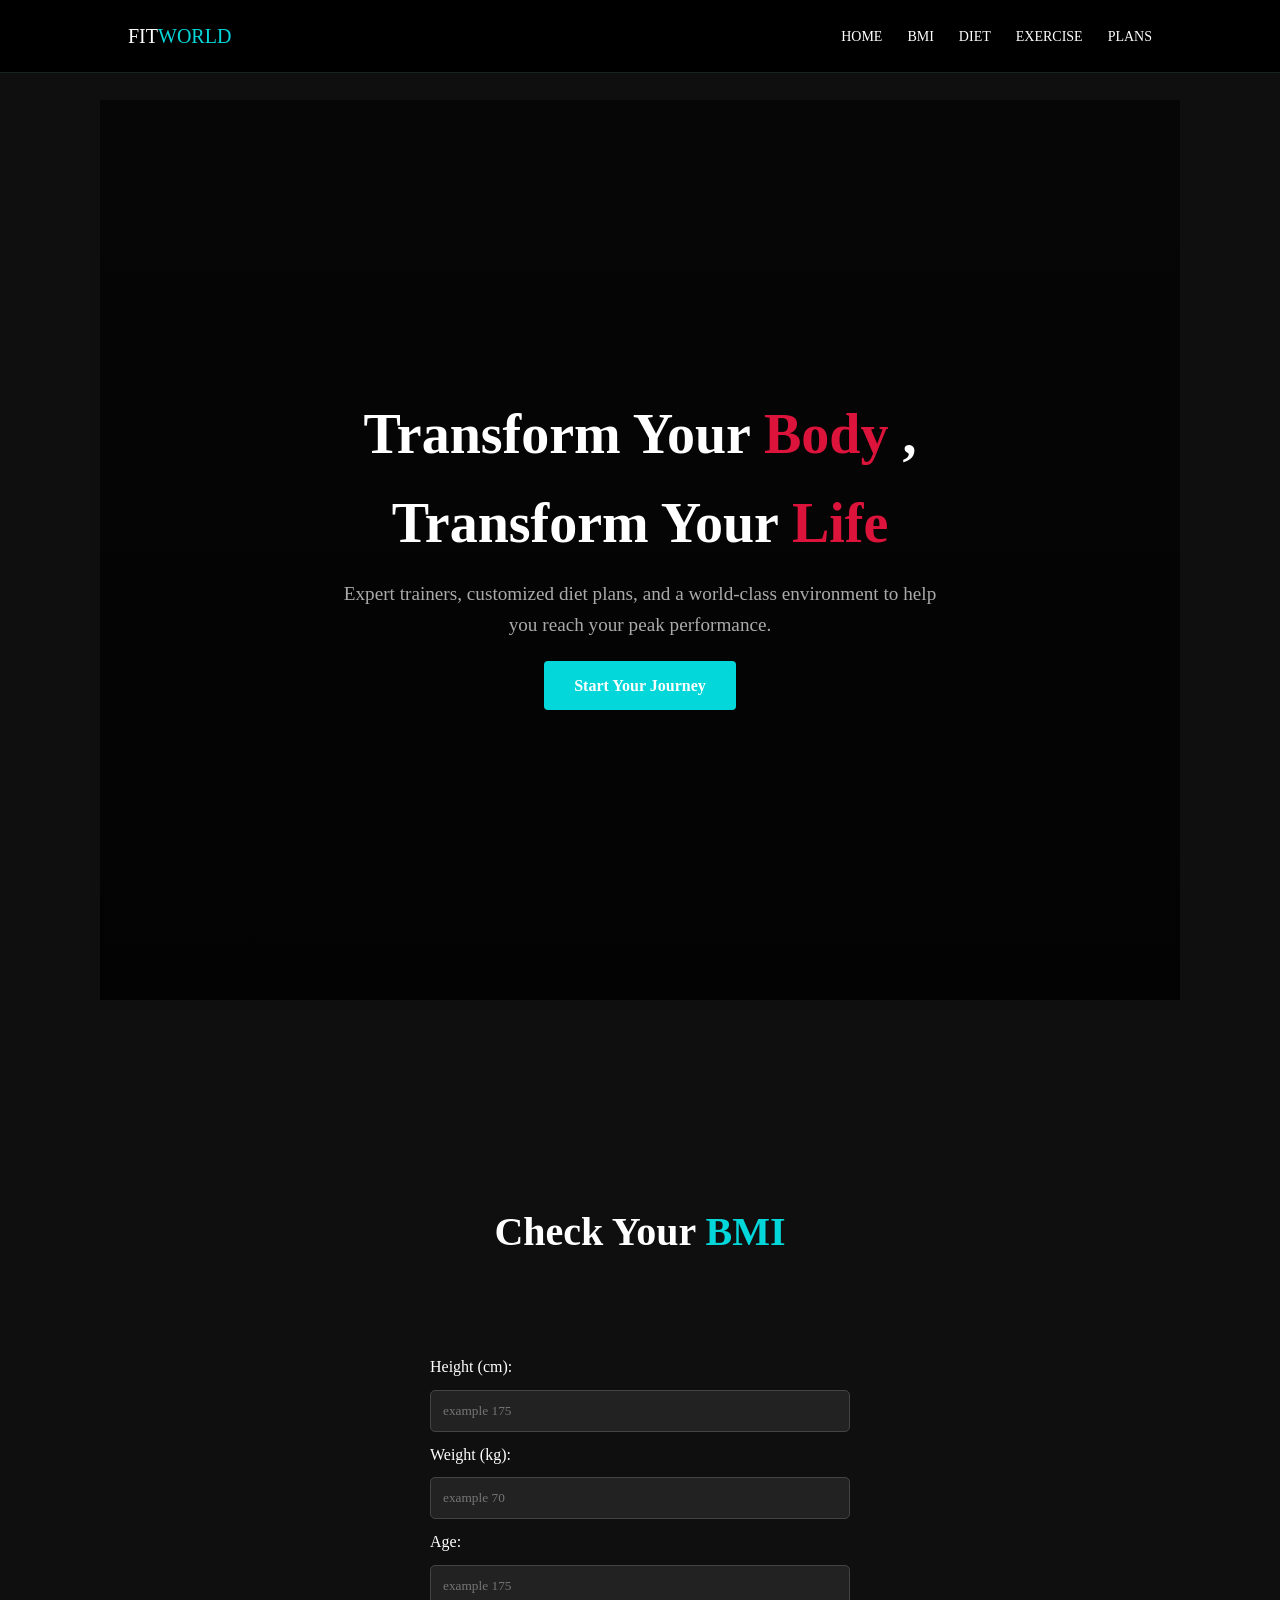
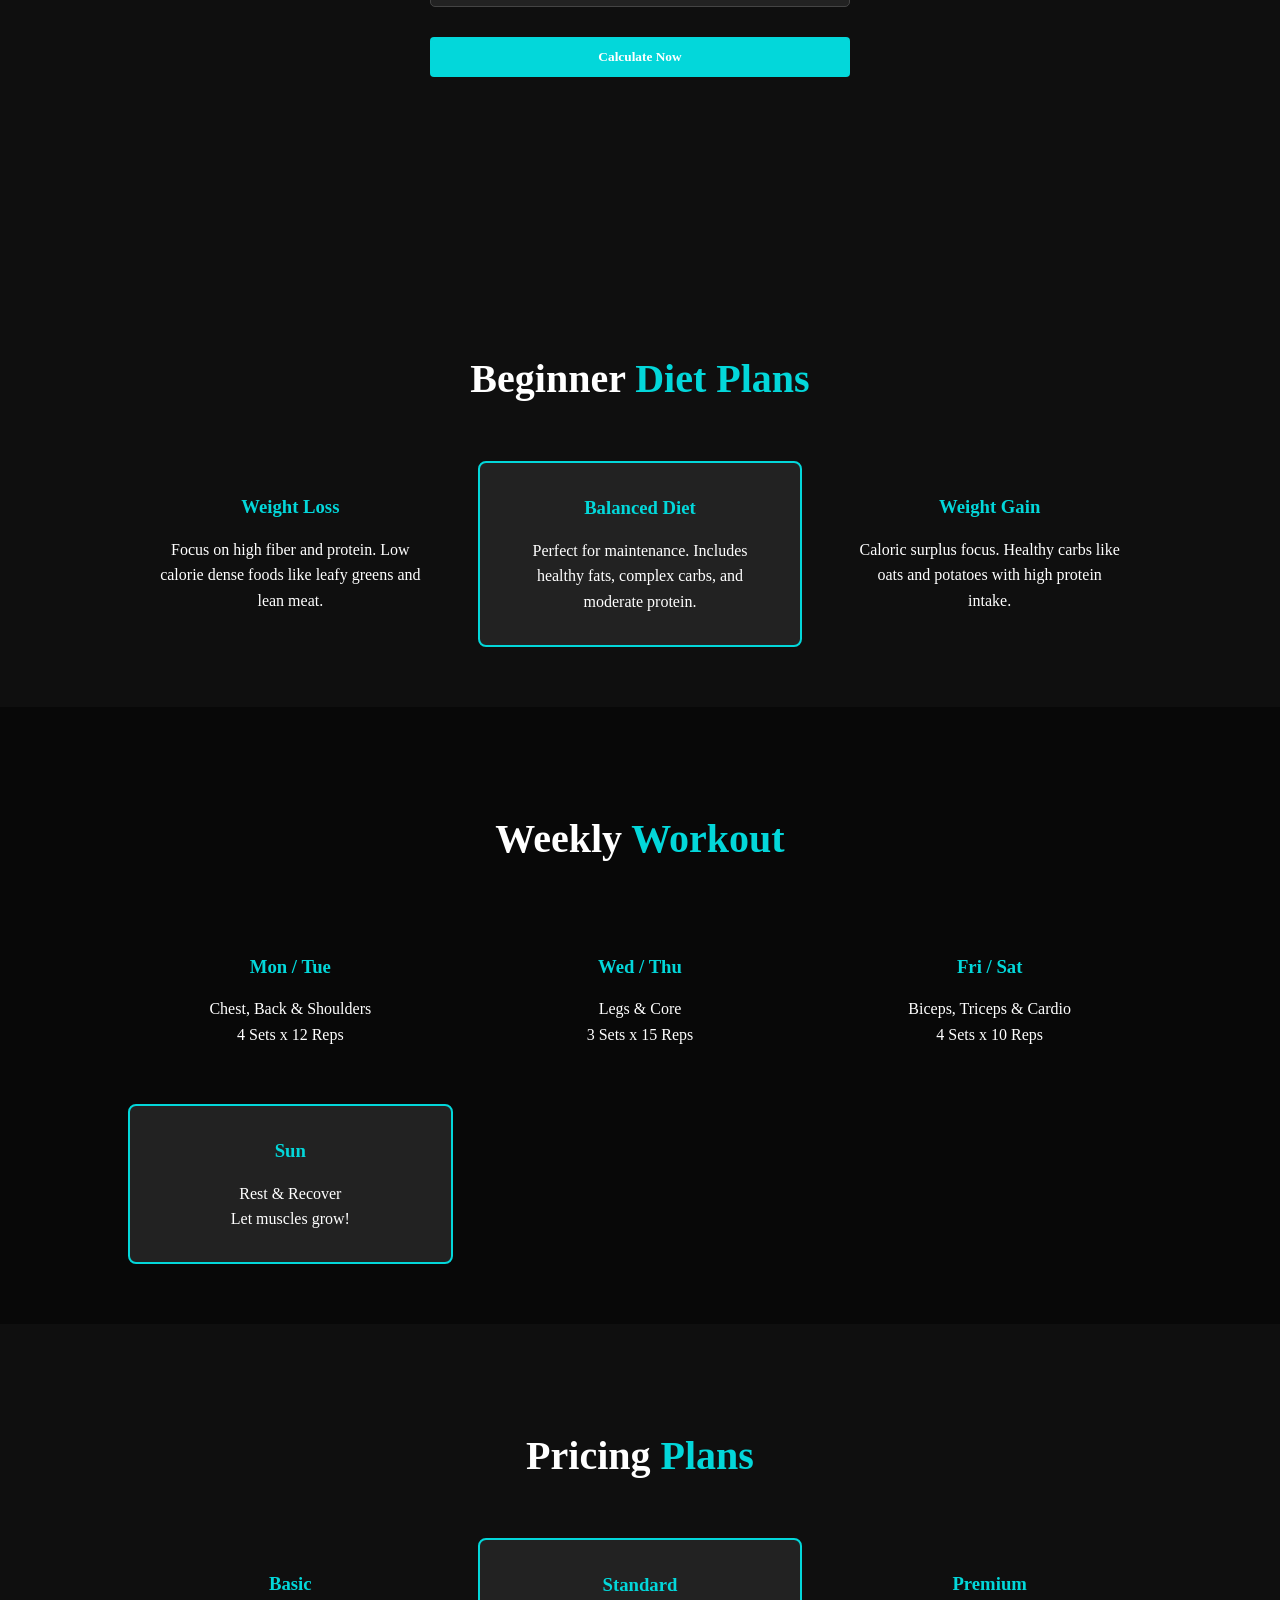
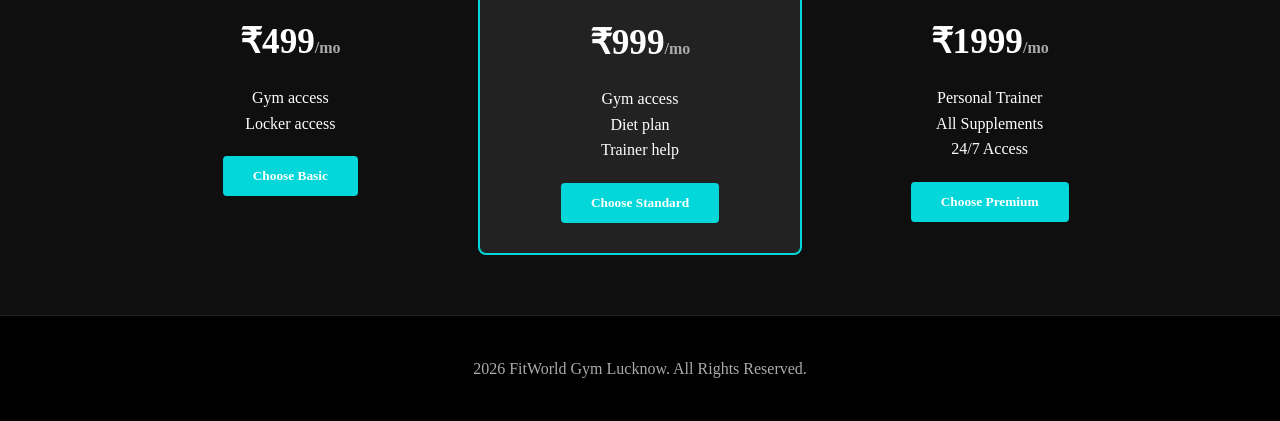
==== index.html @ 7ad17946 "Add files via upload" ====
<!DOCTYPE html>
<html lang="en">
<head>
    <meta charset="UTF-8">
    <meta name="viewport" content="width=device-width, initial-scale=1.0">
    <title>FitWorld Gym </title>
    

    <style>
        * {
            margin: 0;
            padding: 0;
            box-sizing: border-box;
            font-family: 'Times New Roman', Times, serif;
            scroll-behavior: smooth;
        }

        :root {
            --primary: #03d7da; 
            --dark: #0f0f0f;
            --bg: #1a1a1a;
            --white: #ffffff;
            --gray: #aaaaaa;
        }

        body {
            background-color: var(--dark);
            color: var(--white);
            line-height: 1.6;
        }

     
        .navbar {
            display: flex;
            justify-content: space-between;
            align-items: center;
            padding: 20px 10%;
            background: rgba(0, 0, 0, 0.95);
            position: fixed;
            width: 100%;
            top: 0;
            z-index: 1000;
            border-bottom: 1px solid #172424;
        }

        .logo { font-size: 20px; font-weight: 500; }
        .logo span { color: var(--primary); }

        .nav-links { display: flex; list-style: none; }
        .nav-links li a {
            color: var(--white);
            text-decoration: none;
            margin-left: 25px;
            font-size: 14px;
            text-transform: uppercase;
            
        }
	.nav-links li a:hover{color: crimson;}

        .hero {
            height: 100vh;
            background: linear-gradient(rgba(0,0,0,0.6), rgba(0,0,0,0.8)), 
                        url(https://wallpapercave.com/wp/wp12425019.jpg);
	    margin:100px;
	    padding:200px;
            background-size: cover;
            background-position: center;
            display: flex;
            flex-direction: column;
            justify-content: center;
            align-items: center;
            text-align: center;
        }

        .hero h1 { font-size: 3.5rem; margin-bottom: 10px; }
        .hero p { color: var(--gray); font-size: 1.2rem; max-width: 600px; }

               .btn {
            background: var(--primary);
            color: white;
            padding: 12px 30px;
            border: none;
            border-radius: 4px;
            text-decoration: none;
            cursor: pointer;
            font-weight: bold;
            margin-top: 20px;
           
        }
        .btn:hover { background: #b30000; transform: translateY(-3px); }

               .section { padding: 100px 10% 60px; }
        .title { text-align: center; margin-bottom: 50px; font-size: 2.5rem; }
        .title span { color: var(--primary); }

               .grid {
            display: grid;
            grid-template-columns: repeat(auto-fit, minmax(280px, 1fr));
            gap: 25px;
        }

               .card {
            background: var(--card-bg);
            padding: 30px;
            border-radius: 8px;
            text-align: center;
            border: 1px solid transparent;
                    }
        .card:hover { border-color: var(--primary); transform: scale(1.02); }
        .card h3 { color: var(--primary); margin-bottom: 15px; }

       
        .bmi-box {
            max-width: 500px;
            margin: 0 auto;
            background: var(--card-bg);
            padding: 40px;
            border-radius: 10px;
        }
        .bmi-box input {
            width: 100%;
            padding: 12px;
            margin: 10px 0;
            background: #222;
            border: 1px solid #444;
            color: white;
            border-radius: 5px;
        }
        .res-display { margin-top: 20px; font-size: 1.2rem; min-height: 50px; }

               .featured { border: 2px solid var(--primary); background: #222; }
        .price { font-size: 2.2rem; margin: 15px 0; font-weight: bold; }
        .price small { font-size: 1rem; color: var(--gray); }

               footer { padding: 40px; background: #000; text-align: center; color: var(--gray); border-top: 1px solid #222; }
        
               @media (max-width: 768px) {
            .nav-links { display: none; } 
            .hero h1 { font-size: 2.2rem; }
        }
    </style>
</head>
<body>

    <nav class="navbar">
        <div class="logo">FIT<span>WORLD</span></div>
        <ul class="nav-links">
            <li><a href="#home">Home</a></li>
            <li><a href="#bmi">BMI</a></li>
            <li><a href="#diet">Diet</a></li>
            <li><a href="#exercise">Exercise</a></li>
            <li><a href="#plans">Plans</a></li>
        </ul>
    </nav>

    <section id="home" class="hero">
        <h1>Transform Your <span style="color:crimson;"> Body </span>, <br>Transform Your<span style="color:crimson;"> Life </span></h1>
        <p>Expert trainers, customized diet plans, and a world-class environment to help you reach your peak performance.</p>
        <a href="#plans" class="btn">Start Your Journey</a>
    </section>

    <section id="bmi" class="section">
        <h2 class="title">Check Your <span>BMI</span></h2>
        <div class="bmi-box">
            <label>Height (cm):</label>
            <input type="number" id="height" placeholder="example 175">
            <label>Weight (kg):</label>
            <input type="number" id="weight" placeholder="example 70">
	    <label>Age:</label>
            <input type="number" id="Age" placeholder="example 175">

            <button onclick="calculateBMI()" class="btn" style="width: 100%;">Calculate Now</button>
            <div id="bmi-result" class="res-display"></div>
        </div>
    </section>

    <section id="diet" class="section">
        <h2 class="title">Beginner <span>Diet Plans</span></h2>
        <div class="grid">
            <div class="card">
                                <h3>Weight Loss</h3>
                <p>Focus on high fiber and protein. Low calorie dense foods like leafy greens and lean meat.</p>
            </div>
            <div class="card featured">
                                <h3>Balanced Diet</h3>
                <p>Perfect for maintenance. Includes healthy fats, complex carbs, and moderate protein.</p>
            </div>
            <div class="card">
                                <h3>Weight Gain</h3>
                <p>Caloric surplus focus. Healthy carbs like oats and potatoes with high protein intake.</p>
            </div>
        </div>
    </section>

    <section id="exercise" class="section" style="background: #080808;">
        <h2 class="title">Weekly <span>Workout</span></h2>
        <div class="grid">
            <div class="card"><h3>Mon / Tue</h3><p>Chest, Back & Shoulders<br>4 Sets x 12 Reps</p></div>
            <div class="card"><h3>Wed / Thu</h3><p>Legs & Core<br>3 Sets x 15 Reps</p></div>
            <div class="card"><h3>Fri / Sat</h3><p>Biceps, Triceps & Cardio<br>4 Sets x 10 Reps</p></div>
            <div class="card featured"><h3>Sun</h3><p>Rest & Recover<br>Let muscles grow!</p></div>
        </div>
    </section>

    <section id="plans" class="section">
        <h2 class="title">Pricing <span>Plans</span></h2>
        <div class="grid">
            <div class="card">
                <h3>Basic</h3>
                <div class="price">₹499<small>/mo</small></div>
                <p>Gym access <br> Locker access</p>
                <button class="btn">Choose Basic</button>
            </div>
            <div class="card featured">
                <h3>Standard</h3>
                <div class="price">₹999<small>/mo</small></div>
                <p>Gym access <br> Diet plan <br> Trainer help</p>
                <button class="btn">Choose Standard</button>
            </div>
            <div class="card">
                <h3>Premium</h3>
                <div class="price">₹1999<small>/mo</small></div>
                <p>Personal Trainer <br> All Supplements <br> 24/7 Access</p>
                <button class="btn">Choose Premium</button>
            </div>
        </div>
    </section>

    <footer>
               <p> 2026 FitWorld Gym Lucknow. All Rights Reserved.</p>
    </footer>

    <script>
        function calculateBMI() {
            const h = document.getElementById('height').value;
            const w = document.getElementById('weight').value;
            const output = document.getElementById('bmi-result');

            if(h > 0 && w > 0) {
                const bmi = (w / ((h / 100) * (h / 100))).toFixed(1);
                let msg = "";
                
                if(bmi < 18.5) msg = "Underweight - Time to bulk up!";
                else if(bmi < 25) msg = "Normal - You are fit!";
                else if(bmi < 30) msg = "Overweight - Time to hit the treadmill!";
                else msg = "Obese - Let's start a strict routine!";

                output.innerHTML = `<span style="color: #ff0000; font-weight: bold;">BMI: ${bmi}</span><br>${msg}`;
            } else {
                output.innerHTML = "Please enter valid numbers!";
            }
        }
    </script>
</body>
</html>
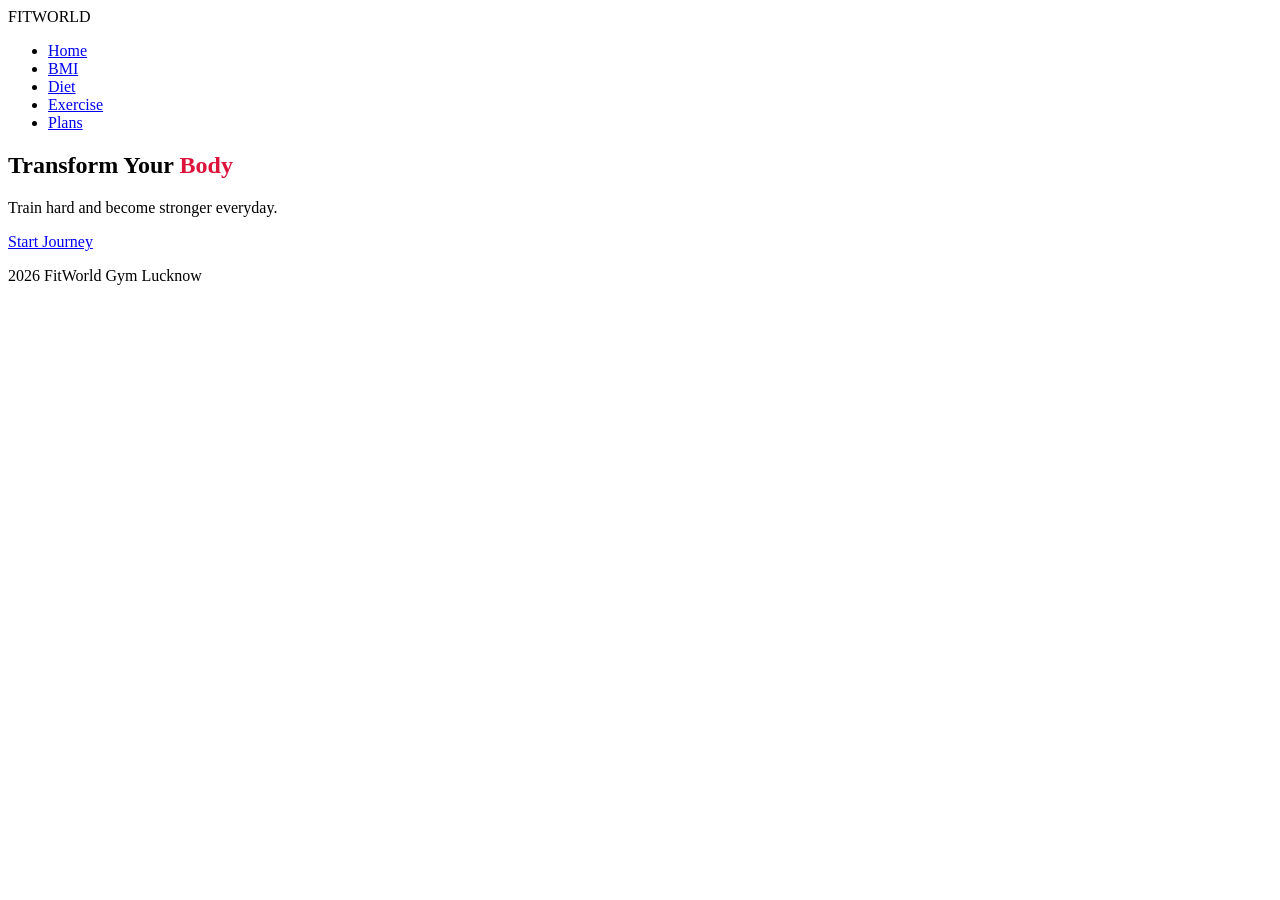
==== commit 819e4361: "Add files via upload" ====
--- a/index.html
+++ b/index.html
@@ -1,255 +1,56 @@
 <!DOCTYPE html>
 <html lang="en">
 <head>
+
     <meta charset="UTF-8">
     <meta name="viewport" content="width=device-width, initial-scale=1.0">
-    <title>FitWorld Gym </title>
-    
 
-    <style>
-        * {
-            margin: 0;
-            padding: 0;
-            box-sizing: border-box;
-            font-family: 'Times New Roman', Times, serif;
-            scroll-behavior: smooth;
-        }
+    <title>FitWorld Gym</title>
 
-        :root {
-            --primary: #03d7da; 
-            --dark: #0f0f0f;
-            --bg: #1a1a1a;
-            --white: #ffffff;
-            --gray: #aaaaaa;
-        }
+    <link rel="stylesheet" href="style.css">
 
-        body {
-            background-color: var(--dark);
-            color: var(--white);
-            line-height: 1.6;
-        }
+</head>
 
-     
-        .navbar {
-            display: flex;
-            justify-content: space-between;
-            align-items: center;
-            padding: 20px 10%;
-            background: rgba(0, 0, 0, 0.95);
-            position: fixed;
-            width: 100%;
-            top: 0;
-            z-index: 1000;
-            border-bottom: 1px solid #172424;
-        }
-
-        .logo { font-size: 20px; font-weight: 500; }
-        .logo span { color: var(--primary); }
-
-        .nav-links { display: flex; list-style: none; }
-        .nav-links li a {
-            color: var(--white);
-            text-decoration: none;
-            margin-left: 25px;
-            font-size: 14px;
-            text-transform: uppercase;
-            
-        }
-	.nav-links li a:hover{color: crimson;}
-
-        .hero {
-            height: 100vh;
-            background: linear-gradient(rgba(0,0,0,0.6), rgba(0,0,0,0.8)), 
-                        url(https://wallpapercave.com/wp/wp12425019.jpg);
-	    margin:100px;
-	    padding:200px;
-            background-size: cover;
-            background-position: center;
-            display: flex;
-            flex-direction: column;
-            justify-content: center;
-            align-items: center;
-            text-align: center;
-        }
-
-        .hero h1 { font-size: 3.5rem; margin-bottom: 10px; }
-        .hero p { color: var(--gray); font-size: 1.2rem; max-width: 600px; }
-
-               .btn {
-            background: var(--primary);
-            color: white;
-            padding: 12px 30px;
-            border: none;
-            border-radius: 4px;
-            text-decoration: none;
-            cursor: pointer;
-            font-weight: bold;
-            margin-top: 20px;
-           
-        }
-        .btn:hover { background: #b30000; transform: translateY(-3px); }
-
-               .section { padding: 100px 10% 60px; }
-        .title { text-align: center; margin-bottom: 50px; font-size: 2.5rem; }
-        .title span { color: var(--primary); }
-
-               .grid {
-            display: grid;
-            grid-template-columns: repeat(auto-fit, minmax(280px, 1fr));
-            gap: 25px;
-        }
-
-               .card {
-            background: var(--card-bg);
-            padding: 30px;
-            border-radius: 8px;
-            text-align: center;
-            border: 1px solid transparent;
-                    }
-        .card:hover { border-color: var(--primary); transform: scale(1.02); }
-        .card h3 { color: var(--primary); margin-bottom: 15px; }
-
-       
-        .bmi-box {
-            max-width: 500px;
-            margin: 0 auto;
-            background: var(--card-bg);
-            padding: 40px;
-            border-radius: 10px;
-        }
-        .bmi-box input {
-            width: 100%;
-            padding: 12px;
-            margin: 10px 0;
-            background: #222;
-            border: 1px solid #444;
-            color: white;
-            border-radius: 5px;
-        }
-        .res-display { margin-top: 20px; font-size: 1.2rem; min-height: 50px; }
-
-               .featured { border: 2px solid var(--primary); background: #222; }
-        .price { font-size: 2.2rem; margin: 15px 0; font-weight: bold; }
-        .price small { font-size: 1rem; color: var(--gray); }
-
-               footer { padding: 40px; background: #000; text-align: center; color: var(--gray); border-top: 1px solid #222; }
-        
-               @media (max-width: 768px) {
-            .nav-links { display: none; } 
-            .hero h1 { font-size: 2.2rem; }
-        }
-    </style>
-</head>
 <body>
 
-    <nav class="navbar">
-        <div class="logo">FIT<span>WORLD</span></div>
-        <ul class="nav-links">
-            <li><a href="#home">Home</a></li>
-            <li><a href="#bmi">BMI</a></li>
-            <li><a href="#diet">Diet</a></li>
-            <li><a href="#exercise">Exercise</a></li>
-            <li><a href="#plans">Plans</a></li>
-        </ul>
-    </nav>
+<nav class="navbar">
 
-    <section id="home" class="hero">
-        <h1>Transform Your <span style="color:crimson;"> Body </span>, <br>Transform Your<span style="color:crimson;"> Life </span></h1>
-        <p>Expert trainers, customized diet plans, and a world-class environment to help you reach your peak performance.</p>
-        <a href="#plans" class="btn">Start Your Journey</a>
-    </section>
+    <div class="logo">
+        FIT<span>WORLD</span>
+    </div>
 
-    <section id="bmi" class="section">
-        <h2 class="title">Check Your <span>BMI</span></h2>
-        <div class="bmi-box">
-            <label>Height (cm):</label>
-            <input type="number" id="height" placeholder="example 175">
-            <label>Weight (kg):</label>
-            <input type="number" id="weight" placeholder="example 70">
-	    <label>Age:</label>
-            <input type="number" id="Age" placeholder="example 175">
+    <ul class="nav-links">
 
-            <button onclick="calculateBMI()" class="btn" style="width: 100%;">Calculate Now</button>
-            <div id="bmi-result" class="res-display"></div>
-        </div>
-    </section>
+        <li><a href="index.html">Home</a></li>
+        <li><a href="bmi.html">BMI</a></li>
+        <li><a href="diet.html">Diet</a></li>
+        <li><a href="exercise.html">Exercise</a></li>
+        <li><a href="plans.html">Plans</a></li>
 
-    <section id="diet" class="section">
-        <h2 class="title">Beginner <span>Diet Plans</span></h2>
-        <div class="grid">
-            <div class="card">
-                                <h3>Weight Loss</h3>
-                <p>Focus on high fiber and protein. Low calorie dense foods like leafy greens and lean meat.</p>
-            </div>
-            <div class="card featured">
-                                <h3>Balanced Diet</h3>
-                <p>Perfect for maintenance. Includes healthy fats, complex carbs, and moderate protein.</p>
-            </div>
-            <div class="card">
-                                <h3>Weight Gain</h3>
-                <p>Caloric surplus focus. Healthy carbs like oats and potatoes with high protein intake.</p>
-            </div>
-        </div>
-    </section>
+    </ul>
 
-    <section id="exercise" class="section" style="background: #080808;">
-        <h2 class="title">Weekly <span>Workout</span></h2>
-        <div class="grid">
-            <div class="card"><h3>Mon / Tue</h3><p>Chest, Back & Shoulders<br>4 Sets x 12 Reps</p></div>
-            <div class="card"><h3>Wed / Thu</h3><p>Legs & Core<br>3 Sets x 15 Reps</p></div>
-            <div class="card"><h3>Fri / Sat</h3><p>Biceps, Triceps & Cardio<br>4 Sets x 10 Reps</p></div>
-            <div class="card featured"><h3>Sun</h3><p>Rest & Recover<br>Let muscles grow!</p></div>
-        </div>
-    </section>
+</nav>
 
-    <section id="plans" class="section">
-        <h2 class="title">Pricing <span>Plans</span></h2>
-        <div class="grid">
-            <div class="card">
-                <h3>Basic</h3>
-                <div class="price">₹499<small>/mo</small></div>
-                <p>Gym access <br> Locker access</p>
-                <button class="btn">Choose Basic</button>
-            </div>
-            <div class="card featured">
-                <h3>Standard</h3>
-                <div class="price">₹999<small>/mo</small></div>
-                <p>Gym access <br> Diet plan <br> Trainer help</p>
-                <button class="btn">Choose Standard</button>
-            </div>
-            <div class="card">
-                <h3>Premium</h3>
-                <div class="price">₹1999<small>/mo</small></div>
-                <p>Personal Trainer <br> All Supplements <br> 24/7 Access</p>
-                <button class="btn">Choose Premium</button>
-            </div>
-        </div>
-    </section>
+<section class="hero">
 
-    <footer>
-               <p> 2026 FitWorld Gym Lucknow. All Rights Reserved.</p>
-    </footer>
+    <h1>
+        Transform Your
+        <span style="color:crimson;">Body</span>
+    </h1>
 
-    <script>
-        function calculateBMI() {
-            const h = document.getElementById('height').value;
-            const w = document.getElementById('weight').value;
-            const output = document.getElementById('bmi-result');
+    <p>
+        Train hard and become stronger everyday.
+    </p>
 
-            if(h > 0 && w > 0) {
-                const bmi = (w / ((h / 100) * (h / 100))).toFixed(1);
-                let msg = "";
-                
-                if(bmi < 18.5) msg = "Underweight - Time to bulk up!";
-                else if(bmi < 25) msg = "Normal - You are fit!";
-                else if(bmi < 30) msg = "Overweight - Time to hit the treadmill!";
-                else msg = "Obese - Let's start a strict routine!";
+    <a href="plans.html" class="btn">
+        Start Journey
+    </a>
 
-                output.innerHTML = `<span style="color: #ff0000; font-weight: bold;">BMI: ${bmi}</span><br>${msg}`;
-            } else {
-                output.innerHTML = "Please enter valid numbers!";
-            }
-        }
-    </script>
+</section>
+
+<footer>
+    <p>2026 FitWorld Gym Lucknow</p>
+</footer>
+
 </body>
 </html>
